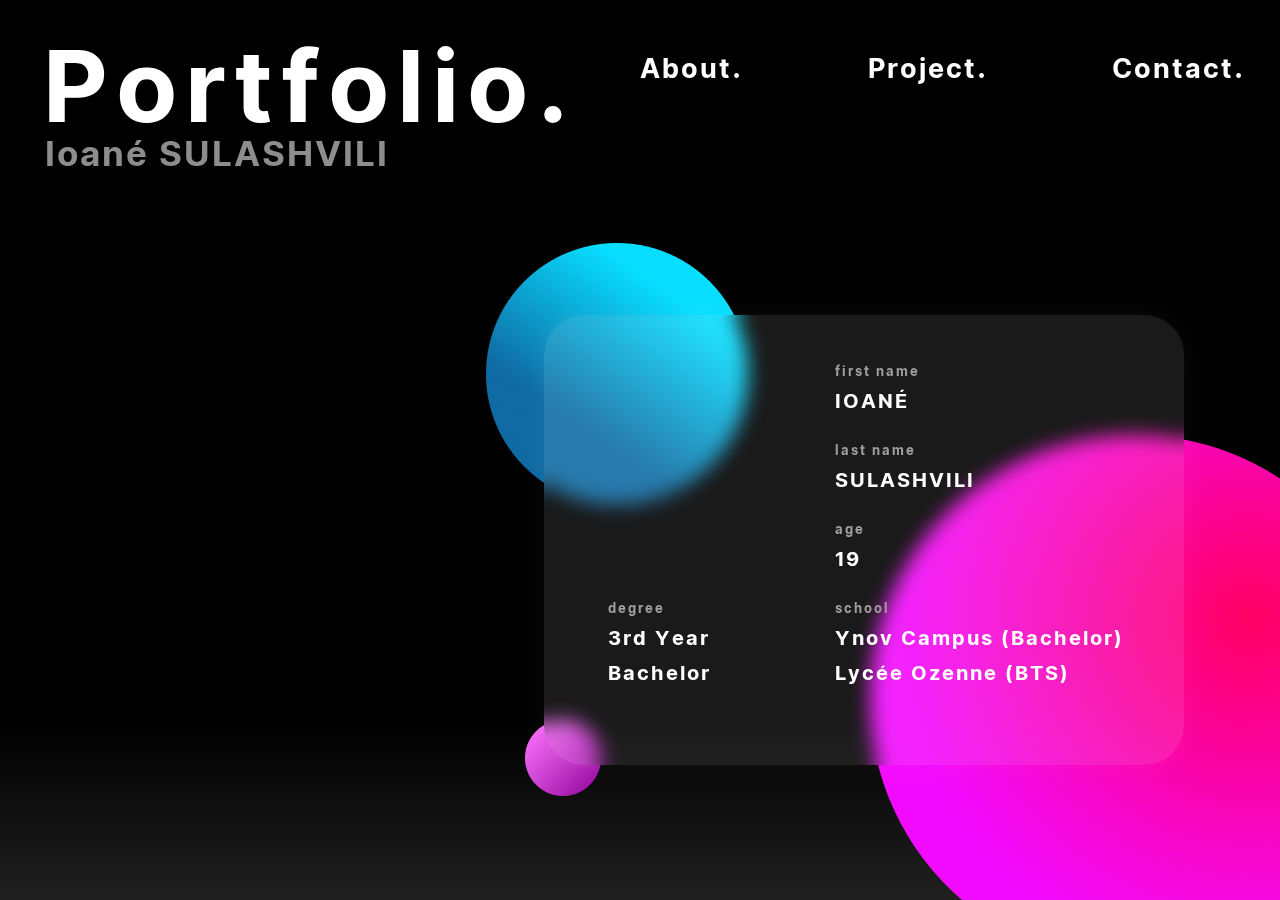
==== index.html @ da42e262 "test" ====
<!DOCTYPE html>
<html lang="fr">

<head>
  <meta charset="UTF-8">
  <link rel="stylesheet" href="https://cdnjs.cloudflare.com/ajax/libs/font-awesome/4.7.0/css/font-awesome.min.css">
  <meta name="viewport" content="width=device-width, initial-scale=1.0">
  <link href="assets/style.css" rel="stylesheet">
  <title>Portfolio</title>
</head>


<body>


  <div class="logo">
    <p id="title">Portfolio. </p>
    <p id="name">Ioané SULASHVILI</p>
  </div>


  <div class="container">
    <img class="ease img3" src="assets/images/Group 3.png">
    <img class="ease img2" src="assets/images/Group 2.png">
    <img class="ease img1" src="assets/images/Group 1.png">
  </div>

  <img class="menu-img" src="assets/images/Group 4.png">
  <nav class="nav">
    <li><a href="#about">About.</a></li>
    <li><a href="projects.html">Project.</a></li>
    <li><a href="#contact">Contact.</a></li>
    </ul>
  </nav>

  <div class="images">

    <img id="img1" src="assets/images/lights/1.png">
    <img id="img2" src="assets/images/lights/2.png">
    <img id="img3" src="assets/images/lights/3.png">
  </div>


  <div class="card">
    <div class="card-inner">
      <div id="avatar"></div>

      <div class="card-section">
        <p>first name<br><span id="card-content">IOANÉ</span></p>
      </div>

      <div class="card-section">
        <p>last name<br><span id="card-content">SULASHVILI</span></p>
      </div>

      <div class="card-section">
        <p>age<br><span id="card-content">19</span></p>
      </div>

      <div class="card-section">
        <p>degree<br><span id="card-content">3rd Year Bachelor</span></p>
      </div>

      <div class="card-section">
        <p>school<br><span id="card-content">Ynov Campus (Bachelor)<br>Lycée Ozenne (BTS)</span></p>
      </div>
    </div>
  </div>

</body>

</html>
---- assets/style.css ----
@font-face {
  font-family: "DM Mono";
  src: url("fonts/DMMono-Regular.ttf")
}


@font-face {
  font-family: "Konkhmer";
  src: url("fonts/KonkhmerSleokchher-Regular.ttf")
}


@font-face {
  font-family: "Hammersmith";
  src: url("fonts/HammersmithOne-Regular.ttf")
}

@view-transition {
  navigation: auto;
}

@keyframes move-out {
  from {
    transform: translateY(0%);
  }

  to {
    transform: translateY(-100%);
  }
}

@keyframes move-in {
  from {
    transform: translateY(100%);
  }

  to {
    transform: translateY(0%);
  }
}

::view-transition-old(root) {
  animation: 0.8s cubic-bezier(0.87, 0, 0.13, 1) both move-out;
}

::view-transition-new(root) {
  animation: 0.8s cubic-bezier(0.87, 0, 0.13, 1) both move-in;
}


* {
  margin: 0;
  padding: 0;
  box-sizing: border-box;
}


:root {
  background: rgb(0, 0, 0);
  background: linear-gradient(180deg, rgb(0, 0, 0) 80%, rgba(113, 110, 110, 1) 150%);
  height: 100%;
  background-position: center;
  background-repeat: no-repeat;
  background-size: cover;
  width: 100vw;
  height: 100vh;}















@layer rays {
  img {
    pointer-events: none;
    -webkit-user-select: none;
    -moz-user-select: -moz-none;
    -ms-user-select: none;
    user-select: none;
  }


  .ease {
    position: fixed;
    top: 0;
    left: 0;
    background-size: cover;
    background-position: center;
    opacity: 0;
    /* Ajustez l'opacité si nécessaire */
  }




  .img3 {
    animation: fade3 15s linear infinite;
    z-index: 1;
  }


  .img2 {
    mix-blend-mode: screen;
    animation: fade2 15s linear infinite;
    z-index: 2;
  }


  .img1 {
    animation: fade1 15s linear infinite;
    z-index: 3;
  }


  @keyframes fade3 {


    10%,
    90% {
      opacity: 1;
    }
  }


  @keyframes fade2 {


    20%,
    97.5% {
      opacity: 1
    }
  }


  @keyframes fade1 {


    30%,
    95% {
      opacity: 1
    }
  }
}








@layer logo {


  .logo {
    position: absolute;
    font-family: "Konkhmer";
    z-index: 4;
    width: 40%;
    top: 0%;
    -webkit-user-select: none;
    -moz-user-select: -moz-none;
    -ms-user-select: none;
    user-select: none;
    left: 30px;
  }


  #title {
    position: relative;
    color: white;
    letter-spacing: 8px;
    font-size: 100px;
    width: 70%;

    top: 10%;
    left: 2.5%;
  }


  #name {
    position: relative;
    color: rgb(141, 141, 141);
    font-size: 35px;
    letter-spacing: 2px;
    transform: translate(0, -90%);
    left: 3%;
    top: 5%;
    width: 70%;
  }


  .nav {
    list-style-type: none;
    position: absolute;
    text-align: center;
    top: 5%;
    left: 50%;
    display: flex;
    z-index: 10;
    width: auto;
    gap: 35%;
  }


  .nav li {
    flex: 1 1;
  }


  .nav a {
    letter-spacing: 2px;
    font-family: "Konkhmer";
    color: white;
    text-decoration: none;
    font-size: 27px;
  }

  .nav a:hover {
    text-decoration: underline;
    transform: scale(1.2);
  }


  .menu-img {
    /*visibility: hidden;*/
    position: absolute;
    z-index: 8;
    left: 42%;
    width: 50%;
    top: -1%;
    opacity: 0;
    animation: light 10s ease-in-out;
    animation-fill-mode: forwards;
  }

  @keyframes light {
    0% {
      opacity: 0;
    }

    100% {
      opacity: 0.6;
    }
  }

  .card {
    top: 60%;
    left: 67.5%;
    width: 50%;
    height: 50%;
    transform: translate(-50%, -50%);
    position: absolute;
    margin: 100px auto;
    background-color: rgba(255, 255, 255, 0.1);
    border-radius: 40px;
    backdrop-filter: blur(10px);
    box-shadow: 0 0 30px rgba(255, 255, 255, 0.05);
    overflow: hidden;
    z-index: 5;
  }

.card-inner {
  position: relative;
  left: 10%;
  top: 10%;
  display: grid;
  grid-template-columns: 1fr 2fr;
  gap: 20px;
  padding: 10px; /* ✅ ICI LE PADDING */
  box-sizing: border-box;
  align-items: center;
}


#card-content {
    letter-spacing: 2px;
    font-size: 1.5em;
    font-family: 'Konkhmer';
    color: white;
}

.card-section {
    align-items: center;
    letter-spacing: 2px;
    font-size: small;
    color: #9E9E9E;
    font-family: 'Konkhmer';
}

#avatar {
    background-image: url("images/avatar.png");
    width: 100px;
    height: 100px;
    border-radius: 50%;
    background-size: cover;
    background-position: center;
    grid-row: span 3;
    margin-right: 15px;
}

  .home {
    position: absolute;
    left: 87.5%;
    top: 4%;
    border-color: white;
    border: solid 3px;
    width: 180px;
    height: 75px;
    border-radius: 25px;
    color: white;
    font-family: "Konkhmer";
    font-size: larger;
    background: none;
  }

  #img1 {
    position: fixed;
    /* Fixe l’image pour éviter qu'elle déborde au redimensionnement */
    top: 75%;
    left: 87.5%;
    transform: translate(-50%, -50%);
    width: min(auto, auto);
    /* Empêche l’image de dépasser la taille de l’écran */
    height: auto;
    max-width: 100vw;
    max-height: 100vh;
    object-fit: contain;
    overflow: hidden;
  }

  #img2 {
    position: fixed;
    left: 38%;
    top: 27%;
    overflow: hidden;
    max-width: 100vw;
    max-height: 100vh;
    object-fit: cover;
    /* Ajuste l'image sans distorsion */
    z-index: 3;
  }

  #img3 {
    position: fixed;
    left: 41%;
    top: 80%;
    overflow: hidden;
    max-width: 100vw;
    max-height: 100vh;
    object-fit: cover;
    /* Ajuste l'image sans distorsion */
    z-index: 3;
  }


  .proj-list {
    z-index: 5;
    display: flex;
    position: absolute;
    top: 40%;
    width: 90%;
    margin-right: 40px;
    margin-left: 40px;
    flex: 1;
    height: 50%;
    gap: 30px;
  }

  .proj1:not(img),
  .proj2:not(img),
  .proj3:not(img),
  .proj4:not(img) {
    background-color: white;
    flex: 1;
    border: 1px solid;
    border-radius: 20px;
    box-shadow: 0px 0px 10px 0px rgba(0, 0, 0, 0.61);
  }

  .proj1 a,
  .proj2 a,
  .proj3 a,
  .proj4 a {
    width: 100%;
  }

  .proj1 img,
  .proj2 img,
  .proj3 img,
  .proj4 img {
    width: 100%;
    height: 80%;
  }

  .proj1:hover,
  .proj2:hover,
  .proj3:hover,
  .proj4:hover {
    transition: 0.9s;
    box-shadow: 1px 1px rgb(255, 255, 255), 0 0 1.5em rgb(255, 255, 255);
    transform: scale(1.05);
  }

}



@layer rays, logo;
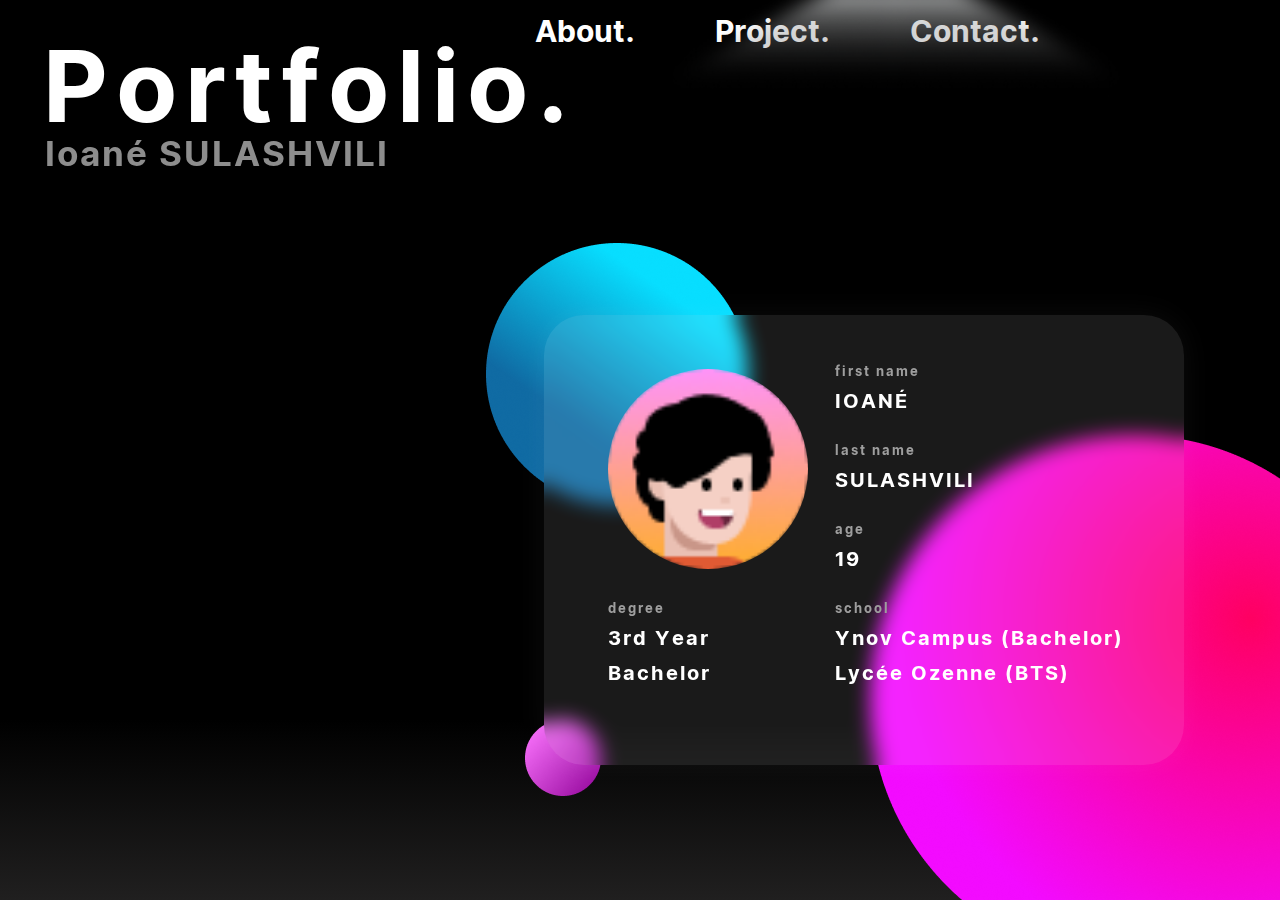
==== commit ba9b0b11: "v1.1" ====
--- a/index.html
+++ b/index.html
@@ -13,7 +13,7 @@
 <body>
 
 
-  <div class="logo">
+  <div class="title">
     <p id="title">Portfolio. </p>
     <p id="name">Ioané SULASHVILI</p>
   </div>
@@ -25,13 +25,29 @@
     <img class="ease img1" src="assets/images/Group 1.png">
   </div>
 
-  <img class="menu-img" src="assets/images/Group 4.png">
-  <nav class="nav">
-    <li><a href="#about">About.</a></li>
-    <li><a href="projects.html">Project.</a></li>
-    <li><a href="#contact">Contact.</a></li>
-    </ul>
-  </nav>
+  <div class="nav-wrapper">
+    <img src="assets/images/Group 4.png" class="logo" />
+    <nav class="nav">
+      <ul class="nav__list">
+        <li><a href="about.html">About.</a></li>
+        <li><a href="projects.html">Project.</a></li>
+        <li><a href="contact.html">Contact.</a></li>
+        <li><a href="index.html" class="home hidden"><span class="home__label">Back</span></a></li>
+      </ul>
+    </nav>
+  </div>
+
+
+
+
+
+
+
+
+
+
+
+
 
   <div class="images">
 
--- a/assets/style.css
+++ b/assets/style.css
@@ -63,7 +63,8 @@
   background-repeat: no-repeat;
   background-size: cover;
   width: 100vw;
-  height: 100vh;}
+  height: 100vh;
+}
 
 
 
@@ -96,7 +97,6 @@
     background-size: cover;
     background-position: center;
     opacity: 0;
-    /* Ajustez l'opacité si nécessaire */
   }
 
 
@@ -161,7 +161,7 @@
 @layer logo {
 
 
-  .logo {
+  .title {
     position: absolute;
     font-family: "Konkhmer";
     z-index: 4;
@@ -199,59 +199,148 @@
   }
 
 
-  .nav {
-    list-style-type: none;
+
+
+
+
+
+
+  .nav-wrapper {
     position: absolute;
-    text-align: center;
-    top: 5%;
-    left: 50%;
+    left: 40%;
     display: flex;
-    z-index: 10;
-    width: auto;
-    gap: 35%;
-  }
-
-
-  .nav li {
-    flex: 1 1;
-  }
-
-
-  .nav a {
-    letter-spacing: 2px;
-    font-family: "Konkhmer";
-    color: white;
-    text-decoration: none;
-    font-size: 27px;
-  }
-
-  .nav a:hover {
-    text-decoration: underline;
-    transform: scale(1.2);
-  }
-
-
-  .menu-img {
-    /*visibility: hidden;*/
-    position: absolute;
-    z-index: 8;
-    left: 42%;
-    width: 50%;
-    top: -1%;
-    opacity: 0;
-    animation: light 10s ease-in-out;
-    animation-fill-mode: forwards;
-  }
-
-  @keyframes light {
+    flex-direction: column;
+    align-items: center;
+  }
+
+  .logo {
+    width: 70%;
+    height: auto;
+    animation: fade4 10s linear forwards;
+    z-index: 4;
+  }
+
+  @keyframes fade4 {
     0% {
       opacity: 0;
     }
 
+    50% {
+      opacity: 0.5;
+    }
+
     100% {
-      opacity: 0.6;
+      opacity: 1;
     }
   }
+
+  .nav {
+    display: flex;
+    justify-content: center;
+    width: 100%;
+  }
+
+  .nav__list {
+    position: sticky;
+    top: 50%;
+    left: 57.5%;
+    transform: translate(0, -180%);
+    display: flex;
+    flex-direction: row;
+    gap: 5rem;
+    list-style: none;
+    padding: 0;
+    margin-left: 100px;
+  }
+
+  .nav__list li {
+    display: flex;
+    align-items: center;
+  }
+
+  .nav__list a {
+    font-family: "Konkhmer", sans-serif;
+    font-size: 30px;
+    color: white;
+    text-decoration: none;
+  }
+
+
+  .home {
+    display: inline-flex;
+    align-items: center;
+    justify-content: center;
+    padding: 1rem 2rem; /* ESPACE AUTOUR DU TEXTE */
+    border: 5px solid transparent;
+    border-radius: 1.75rem;
+    background: transparent;
+    background-image: 
+      linear-gradient(90deg, black, black), 
+      linear-gradient(90deg, hsl(305, 100%, 51%), hsl(36, 100%, 50%));
+    background-clip: padding-box, border-box;
+    background-origin: border-box;
+    box-sizing: border-box;
+    font-family: "Konkhmer", sans-serif;
+    font-size: 30px;
+    color: white;
+    text-align: center;
+  }
+  
+  .home__label {
+    line-height: 50px;
+    min-width: 150px;
+    padding: 0 0.25em; /* optionnel, un mini espace interne si besoin */
+    background-image: linear-gradient(90deg, hsl(305, 100%, 51%), hsl(36, 100%, 50%));
+    background-clip: text;
+    -webkit-background-clip: text;
+    color: transparent;
+    font-weight: 600;
+    font-size: 30px;
+  }
+
+  .home.hidden {
+    visibility: hidden;
+  }
+
+
+
+  .home__label:hover {
+    background-image: linear-gradient(90deg, hsl(0, 0%, 0%), hsl(0, 0%, 0%));
+    background-clip: text;
+    -webkit-background-clip: text;
+    color: transparent;
+    font-weight: 600;
+    font-size: 30px;
+  }
+
+  .home:hover {
+    transition: 5s;
+    background: transparent;
+    background-image: linear-gradient(90deg, hsl(36, 100%, 50%), hsl(305, 100%, 51%)),
+      linear-gradient(90deg, hsl(36, 100%, 50%), hsl(305, 100%, 51%));
+    background-clip: padding-box, border-box;
+    background-origin: border-box;
+    border: 5px solid transparent;
+    border-radius: 1.75rem;
+  }
+
+
+
+
+
+
+
+
+
+
+
+
+
+
+
+
+
+
 
   .card {
     top: 60%;
@@ -269,59 +358,64 @@
     z-index: 5;
   }
 
-.card-inner {
-  position: relative;
-  left: 10%;
-  top: 10%;
-  display: grid;
-  grid-template-columns: 1fr 2fr;
-  gap: 20px;
-  padding: 10px; /* ✅ ICI LE PADDING */
-  box-sizing: border-box;
-  align-items: center;
-}
-
-
-#card-content {
+  .card-inner {
+    position: relative;
+    left: 10%;
+    top: 10%;
+    display: grid;
+    grid-template-columns: 1fr 2fr;
+    gap: 20px;
+    padding: 10px;
+    box-sizing: border-box;
+    align-items: center;
+  }
+
+
+  #card-content {
     letter-spacing: 2px;
     font-size: 1.5em;
     font-family: 'Konkhmer';
     color: white;
-}
-
-.card-section {
+  }
+
+  .card-section {
     align-items: center;
     letter-spacing: 2px;
     font-size: small;
     color: #9E9E9E;
     font-family: 'Konkhmer';
-}
-
-#avatar {
+  }
+
+  #avatar {
     background-image: url("images/avatar.png");
-    width: 100px;
-    height: 100px;
+    width: 200px;
+    height: 200px;
     border-radius: 50%;
     background-size: cover;
     background-position: center;
     grid-row: span 3;
     margin-right: 15px;
-}
-
-  .home {
-    position: absolute;
-    left: 87.5%;
-    top: 4%;
-    border-color: white;
-    border: solid 3px;
-    width: 180px;
-    height: 75px;
-    border-radius: 25px;
-    color: white;
-    font-family: "Konkhmer";
-    font-size: larger;
-    background: none;
-  }
+  }
+
+
+
+
+
+
+
+
+
+
+
+
+
+
+
+
+
+
+
+
 
   #img1 {
     position: fixed;
@@ -363,14 +457,35 @@
   }
 
 
+
+
+
+
+
+
+
+
+
+
+
+
+
+
+
+
+
+
+
+
+
   .proj-list {
     z-index: 5;
     display: flex;
     position: absolute;
     top: 40%;
-    width: 90%;
-    margin-right: 40px;
-    margin-left: 40px;
+    left: 50%;
+    transform: translate(-50%, 0);
+    width: 80%;
     flex: 1;
     height: 50%;
     gap: 30px;
@@ -407,7 +522,8 @@
   .proj3:hover,
   .proj4:hover {
     transition: 0.9s;
-    box-shadow: 1px 1px rgb(255, 255, 255), 0 0 1.5em rgb(255, 255, 255);
+    box-shadow: 1px 1px rgb(0, 0, 0), 0 0 1.5em rgb(0, 0, 0);
+    filter: brightness(0.6);
     transform: scale(1.05);
   }
 
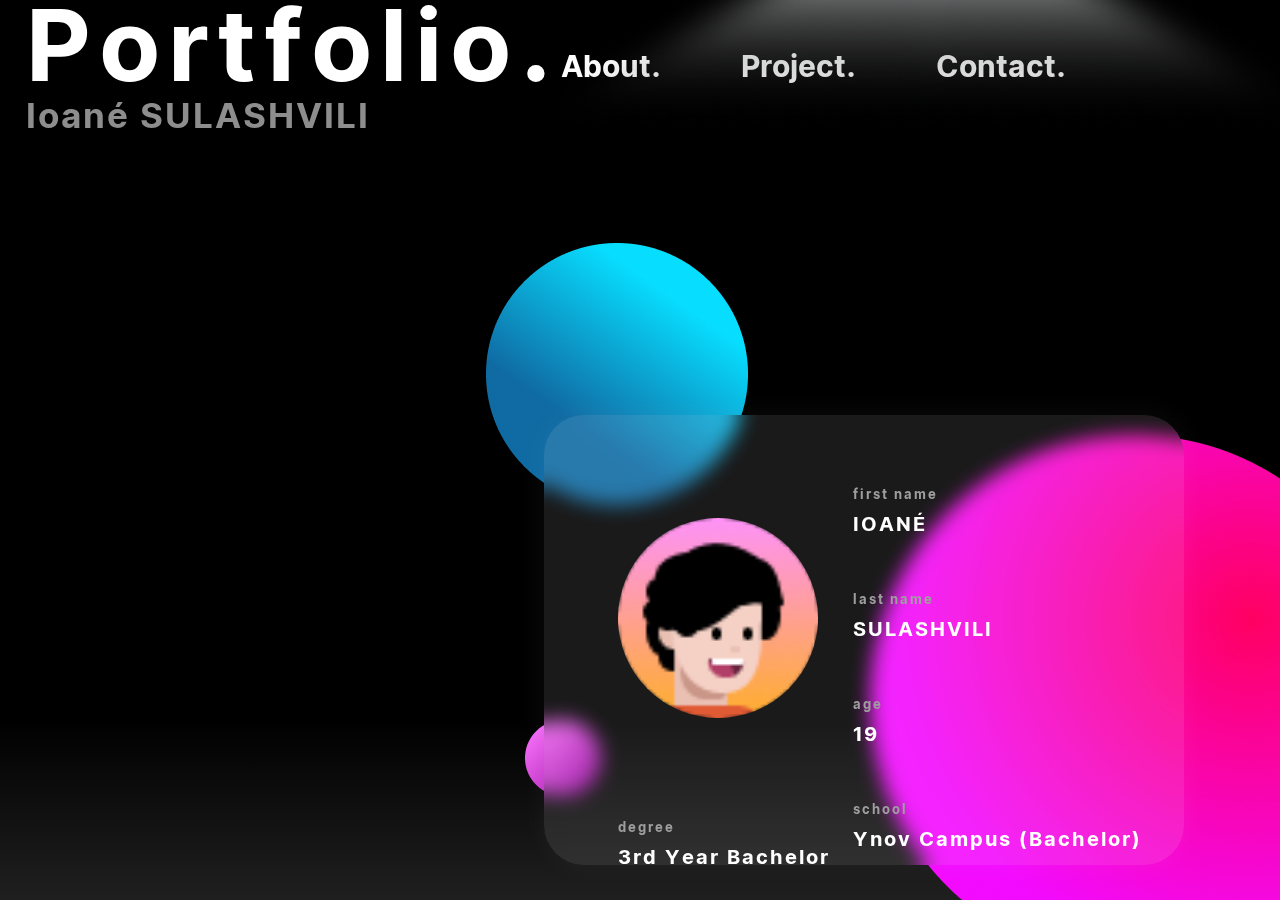
==== commit a72469f3: "aled" ====
--- a/index.html
+++ b/index.html
@@ -3,7 +3,8 @@
 
 <head>
   <meta charset="UTF-8">
-  <link rel="stylesheet" href="https://cdnjs.cloudflare.com/ajax/libs/font-awesome/4.7.0/css/font-awesome.min.css">
+  <link rel="stylesheet" href="https://cdnjs.cloudflare.com/ajax/libs/font-awesome/6.5.0/css/all.min.css"
+    integrity="sha512-..." crossorigin="anonymous" referrerpolicy="no-referrer" />
   <meta name="viewport" content="width=device-width, initial-scale=1.0">
   <link href="assets/style.css" rel="stylesheet">
   <title>Portfolio</title>
@@ -12,30 +13,32 @@
 
 <body>
 
-
-  <div class="title">
-    <p id="title">Portfolio. </p>
-    <p id="name">Ioané SULASHVILI</p>
-  </div>
-
-
   <div class="container">
     <img class="ease img3" src="assets/images/Group 3.png">
     <img class="ease img2" src="assets/images/Group 2.png">
     <img class="ease img1" src="assets/images/Group 1.png">
   </div>
 
-  <div class="nav-wrapper">
-    <img src="assets/images/Group 4.png" class="logo" />
-    <nav class="nav">
-      <ul class="nav__list">
-        <li><a href="about.html">About.</a></li>
-        <li><a href="projects.html">Project.</a></li>
-        <li><a href="contact.html">Contact.</a></li>
-        <li><a href="index.html" class="home hidden"><span class="home__label">Back</span></a></li>
-      </ul>
-    </nav>
-  </div>
+  <header>
+    <div class="title">
+      <p id="title">Portfolio.</p>
+      <p id="name">Ioané SULASHVILI</p>
+    </div>
+
+    <img class="logo" src="assets/images/Group 4.png" alt="logo"  />
+
+    <div class="nav-wrapper">
+      
+      <nav class="nav">
+        <ul class="nav__list">
+          <li><a href="about.html">About.</a></li>
+          <li><a href="projects.html">Project.</a></li>
+          <li><a href="contact.html">Contact.</a></li>
+          <li><a href="index.html" class="home hidden"><span class="home__label">Back</span></a></li>
+        </ul>
+      </nav>
+    </div>
+  </header>
 
 
 
@@ -56,7 +59,7 @@
     <img id="img3" src="assets/images/lights/3.png">
   </div>
 
-
+<main>
   <div class="card">
     <div class="card-inner">
       <div id="avatar"></div>
@@ -82,6 +85,8 @@
       </div>
     </div>
   </div>
+</main>
+  
 
 </body>
 
--- a/assets/style.css
+++ b/assets/style.css
@@ -49,25 +49,48 @@
 
 
 * {
-  margin: 0;
-  padding: 0;
   box-sizing: border-box;
+  font-family: "Konkhmer";
+}
+
+img{
+  object-fit: contain;
 }
 
 
 :root {
   background: rgb(0, 0, 0);
   background: linear-gradient(180deg, rgb(0, 0, 0) 80%, rgba(113, 110, 110, 1) 150%);
-  height: 100%;
   background-position: center;
   background-repeat: no-repeat;
   background-size: cover;
-  width: 100vw;
-  height: 100vh;
-}
-
-
-
+
+  background-attachment: fixed;
+}
+
+body{
+  margin: 0;
+  padding: 0;
+  min-height: 100lvh;
+  min-width: 100vh;
+  overflow-x: hidden;
+  display: flex;
+  flex-direction: column;
+}
+
+header{
+  z-index: 100;
+  display: flex;
+  flex-direction: row;
+  height: auto;
+  position: sticky;
+  top:0;
+  min-width: 100%;
+  padding: 0px 2%;
+  justify-content: space-between;
+  align-items: center;
+  backdrop-filter: blur(8px);
+}
 
 
 
@@ -104,20 +127,20 @@
 
   .img3 {
     animation: fade3 15s linear infinite;
-    z-index: 1;
+    z-index: -1;
   }
 
 
   .img2 {
     mix-blend-mode: screen;
     animation: fade2 15s linear infinite;
-    z-index: 2;
+    z-index: -2;
   }
 
 
   .img1 {
     animation: fade1 15s linear infinite;
-    z-index: 3;
+    z-index: -3;
   }
 
 
@@ -162,40 +185,35 @@
 
 
   .title {
-    position: absolute;
     font-family: "Konkhmer";
     z-index: 4;
-    width: 40%;
     top: 0%;
     -webkit-user-select: none;
     -moz-user-select: -moz-none;
     -ms-user-select: none;
     user-select: none;
-    left: 30px;
+    margin: 0;
   }
 
 
   #title {
-    position: relative;
     color: white;
     letter-spacing: 8px;
     font-size: 100px;
-    width: 70%;
-
-    top: 10%;
-    left: 2.5%;
+    margin:0;
+    padding: 0;
+    line-height: 1;
   }
 
 
   #name {
-    position: relative;
     color: rgb(141, 141, 141);
     font-size: 35px;
     letter-spacing: 2px;
-    transform: translate(0, -90%);
-    left: 3%;
-    top: 5%;
-    width: 70%;
+    margin: 0;
+    padding: 0;
+    line-height: 1;
+    width: auto;
   }
 
 
@@ -206,8 +224,6 @@
 
 
   .nav-wrapper {
-    position: absolute;
-    left: 40%;
     display: flex;
     flex-direction: column;
     align-items: center;
@@ -215,9 +231,12 @@
 
   .logo {
     width: 70%;
-    height: auto;
-    animation: fade4 10s linear forwards;
+    right: 0;
+    animation: fade4 1s linear forwards;
     z-index: 4;
+    position: absolute;
+    transform: translateX(100px);
+    overflow: hidden;
   }
 
   @keyframes fade4 {
@@ -242,15 +261,11 @@
 
   .nav__list {
     position: sticky;
-    top: 50%;
-    left: 57.5%;
-    transform: translate(0, -180%);
     display: flex;
     flex-direction: row;
     gap: 5rem;
     list-style: none;
     padding: 0;
-    margin-left: 100px;
   }
 
   .nav__list li {
@@ -267,10 +282,11 @@
 
 
   .home {
+    margin-right: 10%;
     display: inline-flex;
     align-items: center;
     justify-content: center;
-    padding: 1rem 2rem; /* ESPACE AUTOUR DU TEXTE */
+    padding: 0.5rem 0.2rem; /* ESPACE AUTOUR DU TEXTE */
     border: 5px solid transparent;
     border-radius: 1.75rem;
     background: transparent;
@@ -284,18 +300,19 @@
     font-size: 30px;
     color: white;
     text-align: center;
+    transition: all 0.2s ease-in-out;
   }
   
   .home__label {
     line-height: 50px;
     min-width: 150px;
-    padding: 0 0.25em; /* optionnel, un mini espace interne si besoin */
     background-image: linear-gradient(90deg, hsl(305, 100%, 51%), hsl(36, 100%, 50%));
     background-clip: text;
     -webkit-background-clip: text;
     color: transparent;
     font-weight: 600;
     font-size: 30px;
+    transition: all 0.2s ease-in-out;
   }
 
   .home.hidden {
@@ -305,23 +322,22 @@
 
 
   .home__label:hover {
-    background-image: linear-gradient(90deg, hsl(0, 0%, 0%), hsl(0, 0%, 0%));
-    background-clip: text;
-    -webkit-background-clip: text;
+
     color: transparent;
     font-weight: 600;
     font-size: 30px;
   }
 
   .home:hover {
-    transition: 5s;
     background: transparent;
-    background-image: linear-gradient(90deg, hsl(36, 100%, 50%), hsl(305, 100%, 51%)),
-      linear-gradient(90deg, hsl(36, 100%, 50%), hsl(305, 100%, 51%));
+    background-image: linear-gradient(90deg, hsla(36, 100%, 50%, 0.5), hsla(305, 100%, 51%, 0.445)),
+      linear-gradient(90deg, hsla(36, 100%, 50%, 0.466), hsla(305, 100%, 51%, 0.493));
     background-clip: padding-box, border-box;
     background-origin: border-box;
     border: 5px solid transparent;
     border-radius: 1.75rem;
+    scale: 1.05;
+    color: black
   }
 
 
@@ -485,48 +501,135 @@
     top: 40%;
     left: 50%;
     transform: translate(-50%, 0);
-    width: 80%;
+    width: 85%;
     flex: 1;
     height: 50%;
     gap: 30px;
   }
 
-  .proj1:not(img),
-  .proj2:not(img),
-  .proj3:not(img),
-  .proj4:not(img) {
+  .proj:not(img) {
+    transition: 0.9s;
+    display: flex;
+    flex-direction: column;
     background-color: white;
     flex: 1;
     border: 1px solid;
     border-radius: 20px;
     box-shadow: 0px 0px 10px 0px rgba(0, 0, 0, 0.61);
-  }
-
-  .proj1 a,
-  .proj2 a,
-  .proj3 a,
-  .proj4 a {
+    min-height: 400px;
+    max-height: 400px;
+    min-width: 400px;
+    max-width: 400px;
+    height: 100%;
+  }
+
+  .proj-top{
+    object-fit: fill;
+    display: flex;
+    justify-content: center;
+    height: 50%;
+    padding: 0;
+    margin: 0;
+    width: auto;
+  }
+
+  .proj-top img{
+    width: auto;
+    object-fit: fill;
+    height: 100%;
+  }
+
+  .proj-bottom{
+    display: flex;
+    justify-content: center;
+    align-items: center;
+    height: 50%;
+  }
+
+  .proj a {
     width: 100%;
-  }
-
-  .proj1 img,
-  .proj2 img,
-  .proj3 img,
-  .proj4 img {
+    text-decoration: none;
+  }
+
+  .proj img {
     width: 100%;
     height: 80%;
   }
 
-  .proj1:hover,
-  .proj2:hover,
-  .proj3:hover,
-  .proj4:hover {
-    transition: 0.9s;
+  .proj:hover {
     box-shadow: 1px 1px rgb(0, 0, 0), 0 0 1.5em rgb(0, 0, 0);
     filter: brightness(0.6);
     transform: scale(1.05);
   }
 
+main{
+  display: flex;
+  flex-direction: column;
+  width: 100%;
+  justify-content: center;
+  padding: 50px 2%;
+}
+
+
+  .skills-list {
+    z-index: 9;
+    display: flex;
+    flex: 1;
+    gap: 5px;
+
+    flex-wrap: wrap;
+    justify-content: space-around;
+  }
+
+  .skill1:not(img),
+  .skill2:not(img),
+  .skill3:not(img),
+  .skill4:not(img),
+  .skill5:not(img),
+  .skill6:not(img),
+  .skill7:not(img) {
+    z-index: 9;
+    color: white;
+    font-family: "Konkhmer";
+    text-align: center;
+    background-color: transparent;
+ 
+    border: 1px solid white;
+    border-radius: 20px;
+    box-shadow: 0px 0px 10px 0px rgba(0, 0, 0, 0.61);
+    min-height: 500px;
+    max-width: 500px;
+    padding: 5px;
+  }
+
+  .name-skill {
+    z-index: 9;
+    display: flex;
+    align-items: center;
+    justify-content: center;
+    border-bottom: solid 2px white;
+    min-height: 100px;
+    max-height: 100px;
+    padding: 20px;
+  }
+  .skills-list h1  {
+    z-index: 9;
+    font-size: 20px;
+    text-decoration: dashed;
+    padding-bottom: 200px;
+    height: 20%;
+    display: flex;
+    justify-content: center;
+    min-width: 100px;
+    padding: 20px;
+  }
+
+  .skills {
+    z-index: 9;
+    list-style-type: none;
+    line-height: 5em;
+    padding: 0;
+  }
 }
 
 
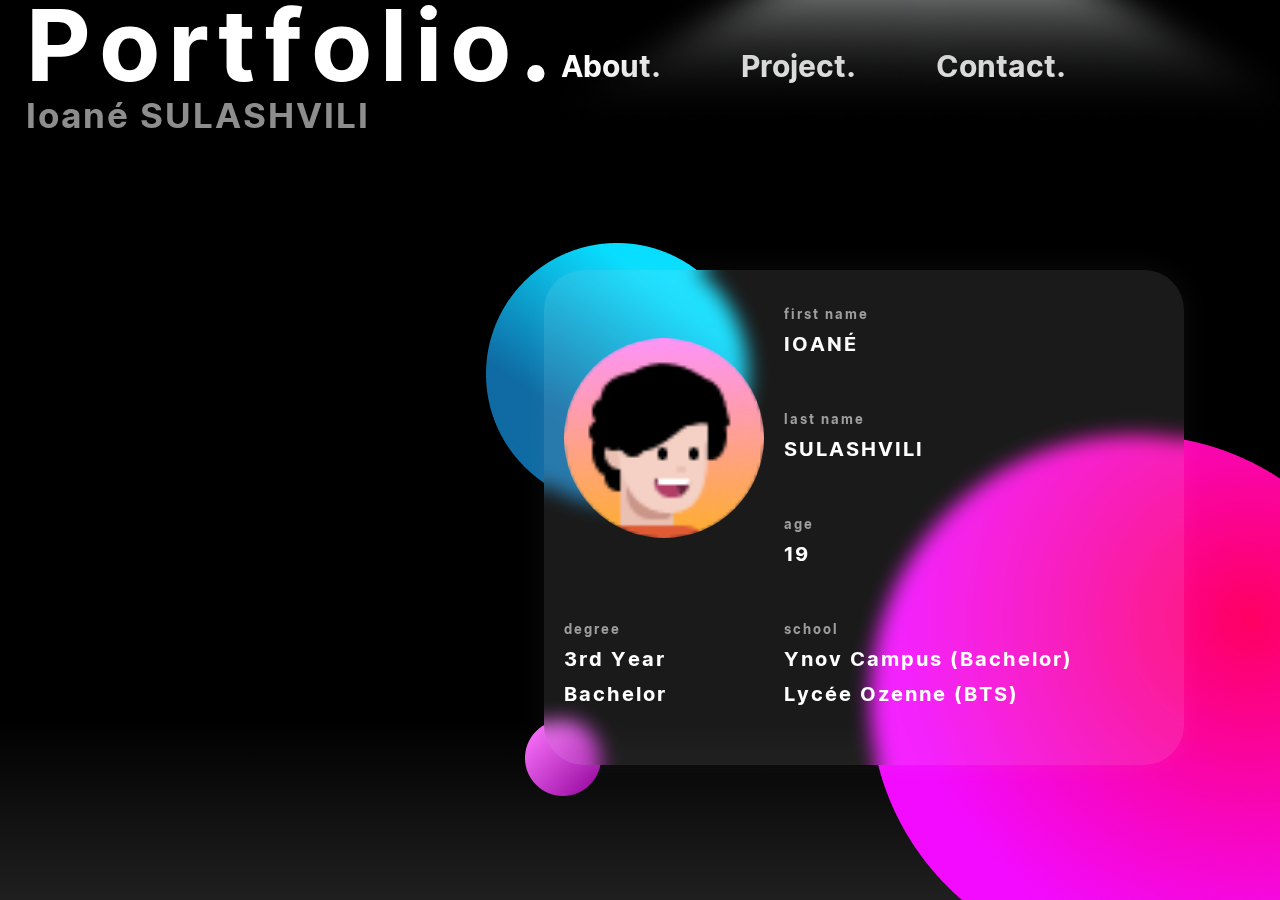
==== commit d9eac4fc: "eee" ====
--- a/index.html
+++ b/index.html
@@ -46,12 +46,6 @@
 
 
 
-
-
-
-
-
-
   <div class="images">
 
     <img id="img1" src="assets/images/lights/1.png">
@@ -59,7 +53,7 @@
     <img id="img3" src="assets/images/lights/3.png">
   </div>
 
-<main>
+
   <div class="card">
     <div class="card-inner">
       <div id="avatar"></div>
@@ -85,7 +79,6 @@
       </div>
     </div>
   </div>
-</main>
   
 
 </body>
--- a/assets/style.css
+++ b/assets/style.css
@@ -53,12 +53,13 @@
   font-family: "Konkhmer";
 }
 
-img{
+img {
   object-fit: contain;
 }
 
 
 :root {
+  scrollbar-color: rgba(128, 128, 128, 0.11) black;
   background: rgb(0, 0, 0);
   background: linear-gradient(180deg, rgb(0, 0, 0) 80%, rgba(113, 110, 110, 1) 150%);
   background-position: center;
@@ -68,7 +69,7 @@
   background-attachment: fixed;
 }
 
-body{
+body {
   margin: 0;
   padding: 0;
   min-height: 100lvh;
@@ -78,13 +79,13 @@
   flex-direction: column;
 }
 
-header{
+header {
   z-index: 100;
   display: flex;
   flex-direction: row;
   height: auto;
   position: sticky;
-  top:0;
+  top: 0;
   min-width: 100%;
   padding: 0px 2%;
   justify-content: space-between;
@@ -200,7 +201,7 @@
     color: white;
     letter-spacing: 8px;
     font-size: 100px;
-    margin:0;
+    margin: 0;
     padding: 0;
     line-height: 1;
   }
@@ -286,12 +287,13 @@
     display: inline-flex;
     align-items: center;
     justify-content: center;
-    padding: 0.5rem 0.2rem; /* ESPACE AUTOUR DU TEXTE */
+    padding: 0.5rem 0.2rem;
+    /* ESPACE AUTOUR DU TEXTE */
     border: 5px solid transparent;
     border-radius: 1.75rem;
     background: transparent;
-    background-image: 
-      linear-gradient(90deg, black, black), 
+    background-image:
+      linear-gradient(90deg, black, black),
       linear-gradient(90deg, hsl(305, 100%, 51%), hsl(36, 100%, 50%));
     background-clip: padding-box, border-box;
     background-origin: border-box;
@@ -302,7 +304,7 @@
     text-align: center;
     transition: all 0.2s ease-in-out;
   }
-  
+
   .home__label {
     line-height: 50px;
     min-width: 150px;
@@ -359,29 +361,26 @@
 
 
   .card {
-    top: 60%;
-    left: 67.5%;
+    overflow-x: visible;
+    top: 30%;
+    left: 42.5%;
     width: 50%;
-    height: 50%;
-    transform: translate(-50%, -50%);
+    height: 55%;
     position: absolute;
-    margin: 100px auto;
     background-color: rgba(255, 255, 255, 0.1);
     border-radius: 40px;
     backdrop-filter: blur(10px);
     box-shadow: 0 0 30px rgba(255, 255, 255, 0.05);
     overflow: hidden;
     z-index: 5;
+    padding: 20px;
   }
 
   .card-inner {
     position: relative;
-    left: 10%;
-    top: 10%;
     display: grid;
     grid-template-columns: 1fr 2fr;
     gap: 20px;
-    padding: 10px;
     box-sizing: border-box;
     align-items: center;
   }
@@ -410,7 +409,7 @@
     background-size: cover;
     background-position: center;
     grid-row: span 3;
-    margin-right: 15px;
+    margin: auto;
   }
 
 
@@ -495,6 +494,7 @@
 
 
   .proj-list {
+    flex-wrap: wrap;
     z-index: 5;
     display: flex;
     position: absolute;
@@ -511,49 +511,52 @@
     transition: 0.9s;
     display: flex;
     flex-direction: column;
-    background-color: white;
+    background-color: transparent;
     flex: 1;
     border: 1px solid;
+    border-color: white;
     border-radius: 20px;
     box-shadow: 0px 0px 10px 0px rgba(0, 0, 0, 0.61);
     min-height: 400px;
     max-height: 400px;
-    min-width: 400px;
-    max-width: 400px;
+    min-width: 250px;
+    max-width: 300px;
     height: 100%;
   }
 
-  .proj-top{
-    object-fit: fill;
+  .proj-top {
     display: flex;
     justify-content: center;
-    height: 50%;
+    height: 70%;
     padding: 0;
     margin: 0;
     width: auto;
-  }
-
-  .proj-top img{
+    overflow: hidden;
+    border-radius: 20px 20px 0 0;
+    background-color: transparent;
+    backdrop-filter: blur(10px);
+  }
+
+  #proj img {
+    object-fit: cover;
     width: auto;
-    object-fit: fill;
-    height: 100%;
-  }
-
-  .proj-bottom{
+  }
+
+  .proj-bottom {
+    padding: 10%;
+    text-align: center;
     display: flex;
     justify-content: center;
     align-items: center;
-    height: 50%;
-  }
-
-  .proj a {
-    width: 100%;
+    height: 30%;
+    color: rgb(255, 255, 255);
+    background-color: rgba(240, 248, 255, 0.24);
+    border-radius: 0 0 20px 20px;
+    backdrop-filter: blur(10px);
+  }
+
+  .proj-list a {
     text-decoration: none;
-  }
-
-  .proj img {
-    width: 100%;
-    height: 80%;
   }
 
   .proj:hover {
@@ -562,21 +565,20 @@
     transform: scale(1.05);
   }
 
-main{
-  display: flex;
-  flex-direction: column;
-  width: 100%;
-  justify-content: center;
-  padding: 50px 2%;
-}
+  main {
+    display: flex;
+    flex-direction: column;
+    width: 100%;
+    justify-content: center;
+    padding: 50px 2%;
+  }
 
 
   .skills-list {
     z-index: 9;
     display: flex;
     flex: 1;
-    gap: 5px;
-
+    gap: 1px;
     flex-wrap: wrap;
     justify-content: space-around;
   }
@@ -593,12 +595,12 @@
     font-family: "Konkhmer";
     text-align: center;
     background-color: transparent;
- 
+
     border: 1px solid white;
     border-radius: 20px;
     box-shadow: 0px 0px 10px 0px rgba(0, 0, 0, 0.61);
     min-height: 500px;
-    max-width: 500px;
+    max-width: 300px;
     padding: 5px;
   }
 
@@ -612,7 +614,8 @@
     max-height: 100px;
     padding: 20px;
   }
-  .skills-list h1  {
+
+  .skills-list h1 {
     z-index: 9;
     font-size: 20px;
     text-decoration: dashed;
@@ -630,6 +633,86 @@
     line-height: 5em;
     padding: 0;
   }
+
+
+
+  .nom {}
+
+  .contexte {
+    color: white;
+  }
+
+  .contexte p {
+    margin-left: 15%;
+    margin-right: 15%;
+  }
+
+  .contexte h1 {
+    padding-left: 10%;
+  }
+  
+  .compétences {
+    border: 1px solid white;
+    color: white;
+    margin: 10%;
+    border-radius: 20px;
+    backdrop-filter: blur(5px);
+    padding: 10px;
+  }
+
+  .compétences h1 {
+    text-decoration: underline;
+    padding-left: 10%;
+  }
+
+  #rubrique:not(.comp) {
+    margin-left: 14%;
+    font-size: 25px;
+    line-height: 50px;
+  }
+
+  .comp {
+    color: rgb(172, 170, 170);
+    font-size: 20px;
+    text-decoration: none;
+    font-style: italic
+  }
+
+
+  .screen {
+    flex-wrap: wrap;
+    z-index: 5;
+    display: flex;
+    position: relative;
+    top: 40%;
+    left: 50%;
+    transform: translate(-50%, 0);
+    width: 85%;
+    flex: 1 1;
+    height: 50%;
+    gap: 10px;
+    margin: 0;
+    padding: 0;
+  }
+
+  #shot {
+    margin: 0;
+    padding: 0;
+    transition: 0.9s;
+    display: flex;
+    flex-direction: column;
+    background-color: transparent;
+    flex: 1;
+    max-height: 700px;
+    min-width: 500px;
+    max-width: 800px;
+    object-fit: fill;
+    width: 100%;
+    height: auto;
+  }
+
+
+
 }
 
 
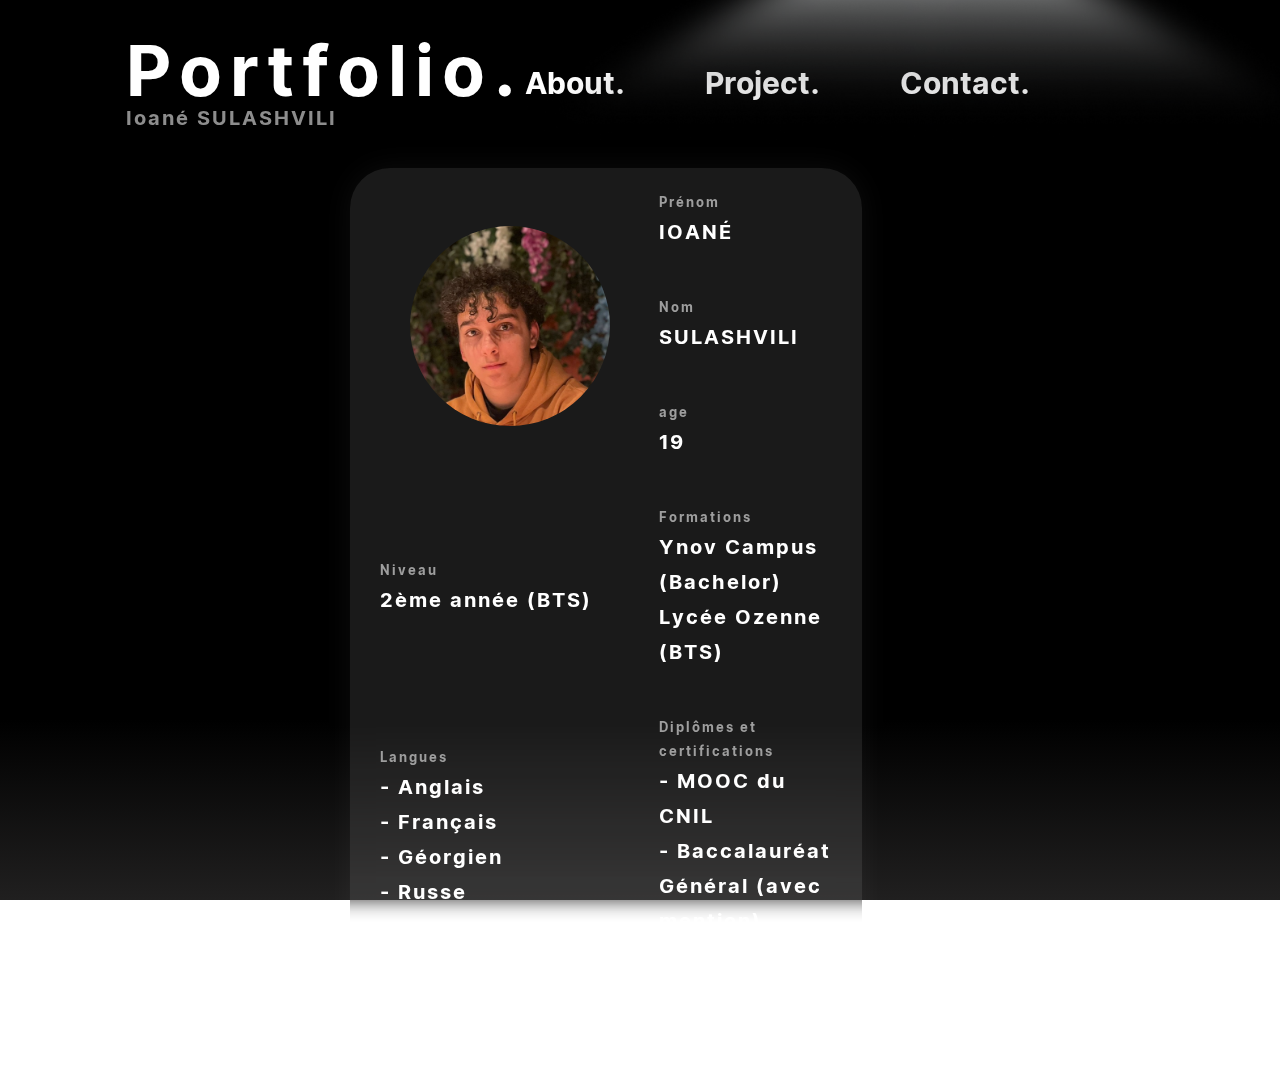
==== commit 90b2c221: "test" ====
--- a/index.html
+++ b/index.html
@@ -42,28 +42,16 @@
 
 
 
-
-
-
-
-  <div class="images">
-
-    <img id="img1" src="assets/images/lights/1.png">
-    <img id="img2" src="assets/images/lights/2.png">
-    <img id="img3" src="assets/images/lights/3.png">
-  </div>
-
-
   <div class="card">
     <div class="card-inner">
       <div id="avatar"></div>
 
       <div class="card-section">
-        <p>first name<br><span id="card-content">IOANÉ</span></p>
+        <p>Prénom<br><span id="card-content">IOANÉ</span></p>
       </div>
 
       <div class="card-section">
-        <p>last name<br><span id="card-content">SULASHVILI</span></p>
+        <p>Nom<br><span id="card-content">SULASHVILI</span></p>
       </div>
 
       <div class="card-section">
@@ -71,11 +59,23 @@
       </div>
 
       <div class="card-section">
-        <p>degree<br><span id="card-content">3rd Year Bachelor</span></p>
+        <p>Niveau<br><span id="card-content">2ème année (BTS)</span></p>
       </div>
 
       <div class="card-section">
-        <p>school<br><span id="card-content">Ynov Campus (Bachelor)<br>Lycée Ozenne (BTS)</span></p>
+        <p>Formations<br><span id="card-content">Ynov Campus (Bachelor)<br>Lycée Ozenne (BTS)</span></p>
+      </div>
+
+      <div class="card-section">
+        <p>Langues<br><span id="card-content">- Anglais<br>- Français<br>- Géorgien<br>- Russe</span></p>
+      </div>
+
+      <div class="card-section">
+        <p>Diplômes et certifications<br><span id="card-content">- MOOC du CNIL<br>- Baccalauréat Général (avec mention)</span></p>
+      </div>
+
+      <div class="card-section">
+        <p><a href="assets/cv.pdf" target="_blank" style="color: white; border: 3px solid white; border-spacing: 10px; padding: 10px; border-radius: 20px; font-size: large; left: 50%; position: relative;">Mon CV</a></p>
       </div>
     </div>
   </div>
--- a/assets/style.css
+++ b/assets/style.css
@@ -90,7 +90,8 @@
   padding: 0px 2%;
   justify-content: space-between;
   align-items: center;
-  backdrop-filter: blur(8px);
+  backdrop-filter: blur(2px);
+  background-color: rgba(0, 0, 0, 0.014);
 }
 
 
@@ -193,14 +194,15 @@
     -moz-user-select: -moz-none;
     -ms-user-select: none;
     user-select: none;
-    margin: 0;
+    margin-left: 100px;
+    margin-top: 30px;
   }
 
 
   #title {
     color: white;
     letter-spacing: 8px;
-    font-size: 100px;
+    font-size: 70px;
     margin: 0;
     padding: 0;
     line-height: 1;
@@ -209,7 +211,7 @@
 
   #name {
     color: rgb(141, 141, 141);
-    font-size: 35px;
+    font-size: 20px;
     letter-spacing: 2px;
     margin: 0;
     padding: 0;
@@ -255,6 +257,7 @@
   }
 
   .nav {
+    margin-top: 30px;
     display: flex;
     justify-content: center;
     width: 100%;
@@ -363,23 +366,27 @@
   .card {
     overflow-x: visible;
     top: 30%;
-    left: 42.5%;
-    width: 50%;
+    left: 25%;
+    width: 40%;
+    margin: 30px;
     height: 55%;
-    position: absolute;
+    position: relative;
     background-color: rgba(255, 255, 255, 0.1);
     border-radius: 40px;
     backdrop-filter: blur(10px);
     box-shadow: 0 0 30px rgba(255, 255, 255, 0.05);
-    overflow: hidden;
     z-index: 5;
-    padding: 20px;
+    padding-top: 10px;
+    padding-left: 30px;
+    padding-right: 30px;
+    padding-bottom: 10px;
+
   }
 
   .card-inner {
     position: relative;
     display: grid;
-    grid-template-columns: 1fr 2fr;
+    grid-template-columns: 3fr 2fr;
     gap: 20px;
     box-sizing: border-box;
     align-items: center;
@@ -402,7 +409,7 @@
   }
 
   #avatar {
-    background-image: url("images/avatar.png");
+    background-image: url("images/projects/avatarr.png");
     width: 200px;
     height: 200px;
     border-radius: 50%;
@@ -520,7 +527,7 @@
     min-height: 400px;
     max-height: 400px;
     min-width: 250px;
-    max-width: 300px;
+    max-width: 290px;
     height: 100%;
   }
 
@@ -570,17 +577,18 @@
     flex-direction: column;
     width: 100%;
     justify-content: center;
-    padding: 50px 2%;
+    padding: 20px 2%;
   }
 
 
   .skills-list {
     z-index: 9;
     display: flex;
-    flex: 1;
-    gap: 1px;
+    flex: 1 1;
     flex-wrap: wrap;
-    justify-content: space-around;
+    gap: 15px;
+    padding: 5%;
+    min-width: 500px;
   }
 
   .skill1:not(img),
@@ -600,7 +608,7 @@
     border-radius: 20px;
     box-shadow: 0px 0px 10px 0px rgba(0, 0, 0, 0.61);
     min-height: 500px;
-    max-width: 300px;
+    max-width: 400px;
     padding: 5px;
   }
 
@@ -610,7 +618,6 @@
     align-items: center;
     justify-content: center;
     border-bottom: solid 2px white;
-    min-height: 100px;
     max-height: 100px;
     padding: 20px;
   }
@@ -624,6 +631,7 @@
     display: flex;
     justify-content: center;
     min-width: 100px;
+    max-width: 200px;
     padding: 20px;
   }
 
@@ -636,8 +644,15 @@
 
 
 
-  .nom {}
-
+
+
+
+
+
+
+
+
+  
   .contexte {
     color: white;
   }
@@ -651,18 +666,30 @@
     padding-left: 10%;
   }
   
+
+
+
+
+
+
+
+
+
+
+
   .compétences {
     border: 1px solid white;
     color: white;
-    margin: 10%;
     border-radius: 20px;
     backdrop-filter: blur(5px);
     padding: 10px;
+    margin: 10%;
+    margin-bottom: -5%;
   }
 
   .compétences h1 {
     text-decoration: underline;
-    padding-left: 10%;
+    padding-left: 5%;
   }
 
   #rubrique:not(.comp) {
@@ -691,8 +718,6 @@
     flex: 1 1;
     height: 50%;
     gap: 10px;
-    margin: 0;
-    padding: 0;
   }
 
   #shot {
